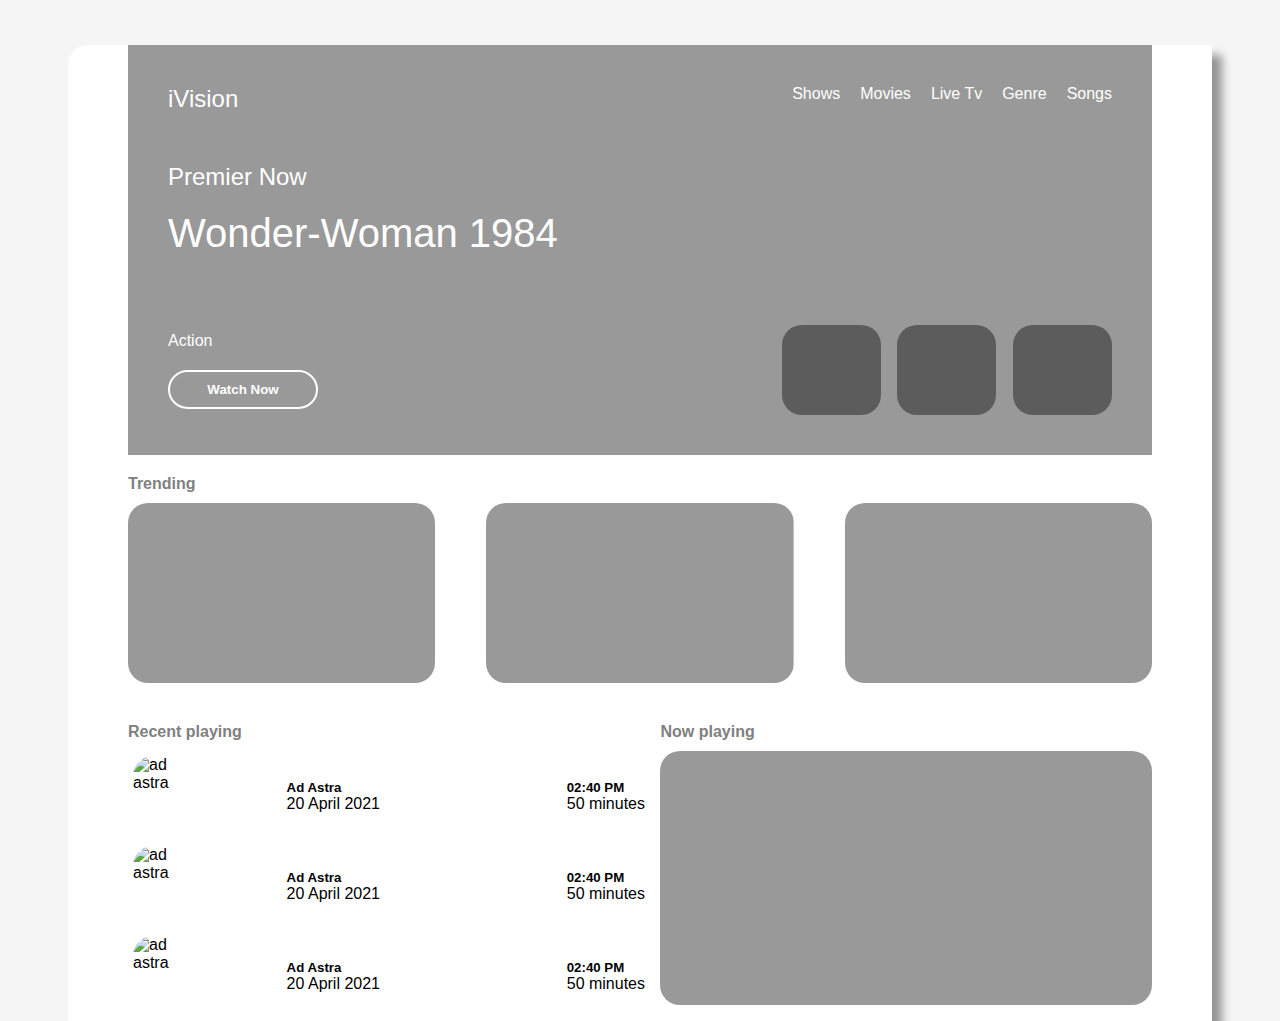
==== index.html @ e2c24d39 "changement du nom du doc html et css" ====
<!DOCTYPE html>
<html lang="en">
  <head>
    <meta charset="UTF-8" />
    <meta name="viewport" content="width=device-width, initial-scale=1.0" />

    <title>Exercice 4 UX</title>
    <link
      rel="stylesheet"
      href="https://cdnjs.cloudflare.com/ajax/libs/font-awesome/5.15.1/css/all.min.css"
      integrity="sha512-+4zCK9k+qNFUR5X+cKL9EIR+ZOhtIloNl9GIKS57V1MyNsYpYcUrUeQc9vNfzsWfV28IaLL3i96P9sdNyeRssA=="
      crossorigin="anonymous"
    />
    <link rel="stylesheet" href="./styles.css" />
  </head>
  <body>
    <section class="container">
      <header>
        <nav>
          <h2><a>iVision</a></h2>

          <ul>
            <li><a href="#!">Shows</a></li>
            <li><a href="#!">Movies</a></li>
            <li><a href="#!">Live Tv</a></li>
            <li><a href="#!">Genre</a></li>
            <li><a href="#!">Songs</a></li>
          </ul>
        </nav>

        <!-- premier now -->
        <div class="header__middle">
          <h2>Premier Now</h2>
          <h1>Wonder-Woman 1984</h1>
        </div>

        <div class="header__bottom">
          <div class="header__bottom__left">
            <p>Action</p>
            <button>Watch Now</button>
          </div>

          <!-- vignettes -->
          <div class="header__bottom__right vignettes --small">
            <!-- vignette 1 -->
            <div class="vignette header1">
              <a href=""><i class="far fa-play-circle"></i></a>
            </div>

            <!-- vignette 2 -->

            <div class="vignette header2">
              <a href=""><i class="far fa-play-circle"></i></a>
            </div>

            <!-- vignette 3 -->

            <div class="vignette header3">
              <a href=""><i class="far fa-play-circle"></i></a>
            </div>
          </div>
        </div>
      </header>

      <!-- section trending -->

      <section class="trending">
        <h4>Trending</h4>
        <!-- vignettes -->
        <div class="vignettes">
          <!-- vignette 1 -->
          <div class="vignette trending1">
            <a href=""><i class="far fa-play-circle"></i></a>
          </div>

          <!-- vignette 2 -->

          <div class="vignette trending2">
            <a href=""><i class="far fa-play-circle"></i></a>
          </div>

          <!-- vignette 3 -->

          <div class="vignette trending3">
            <a href=""><i class="far fa-play-circle"></i></a>
          </div>
        </div>
      </section>
      <section class="playing">
        <div class="list">
          <h4>Recent playing</h4>

          <div class="line">
            <div class="jaquette">
              <img src="./assets/ad_astra.jpg" alt="ad astra" />
            </div>

            <div class="info">
              <div>
                <h5>Ad Astra</h5>
                <p>20 April 2021</p>
              </div>
              <div>
                <h5>02:40 PM</h5>
                <p>50 minutes</p>
              </div>
            </div>
          </div>

          <div class="line">
            <div class="jaquette">
              <img
                src="./assets/spider-man-homecoming-affiche-988436.jpg"
                alt="ad astra"
              />
            </div>

            <div class="info">
              <div>
                <h5>Ad Astra</h5>
                <p>20 April 2021</p>
              </div>
              <div>
                <h5>02:40 PM</h5>
                <p>50 minutes</p>
              </div>
            </div>
          </div>
          <div class="line">
            <div class="jaquette">
              <img
                src="./assets/spider-man-homecoming-affiche-988436.jpg"
                alt="ad astra"
              />
            </div>

            <div class="info">
              <div>
                <h5>Ad Astra</h5>
                <p>20 April 2021</p>
              </div>
              <div>
                <h5>02:40 PM</h5>
                <p>50 minutes</p>
              </div>
            </div>
          </div>
        </div>

        <aside class="now">
          <h4>Now playing</h4>
          <div class="now__image">
            <a href=""><i class="far fa-play-circle"></i></a>
          </div>
        </aside>
      </section>
    </section>
  </body>
</html>
---- styles.css ----
* {
  margin: 0%;
  padding: 0;
}
html {
  font-size: 62.5%;
}

ul {
  list-style: none;
}

a {
  text-decoration: none;
  color: black;
}

img {
  display: block;
  max-width: 100%;
  max-height: 100%;
}

body {
  font-family: -apple-system, BlinkMacSystemFont, "Segoe UI", Roboto, Oxygen,
    Ubuntu, Cantarell, "Open Sans", "Helvetica Neue", sans-serif;
  font-size: 1.6rem;
  background-color: #f5f5f5;
}

.container {
  height: auto;
  margin: auto;
  margin-top: 5vh;
  border-top-left-radius: 2rem;
  border-top-left-radius: 2rem;
  background-color: #ffffff;
  width: 80%;
  padding: 0 6rem;
  box-shadow: 10px 10px 10px rgba(00, 00, 00, 0.4);
}

header {
  margin: auto;

  background: linear-gradient(217deg, rgba(00, 0, 0, 0.4), rgba(00, 0, 0, 0.4)),
    url(./assets/Wonder-Woman-1984.jpg) no-repeat top/cover;
  height: 33rem;
  color: white;
  padding: 4rem;
  display: flex;
  flex-direction: column;
  justify-content: space-between;
}

nav {
  display: flex;
  justify-content: space-between;
}

nav ul {
  display: flex;
}

nav li {
  margin-left: 2rem;
}

nav a {
  color: white;
}

nav a:hover {
  color: orangered;
}

/* header middle */
header h2 {
  font-weight: normal;
}
.header__middle h1 {
  margin: 2rem 0;
  font-size: 4rem;
  font-weight: normal;
}

.header__bottom {
  display: flex;
  justify-content: space-between;
  align-items: center;
}

.header__bottom button {
  margin-top: 2rem;
  width: 15rem;
  border: white 0.2rem solid;
  border-radius: 2rem;
  outline: none;
  padding: 1rem;
  color: white;
  background-color: transparent;
  transition: all 0.2s ease-in;
  text-align: center;
  font-weight: bold;
}

.header__bottom button:hover {
  transform: scale(1.1);
}

.trending {
  margin: 2rem 0;
}

.vignettes {
  width: 100%;
  height: 18rem;
  display: flex;
  justify-content: space-between;
}

.vignette {
  width: 30%;
  height: 100%;
  border-radius: 2rem;
  display: flex;
  align-items: center;
  justify-content: center;
  font-size: 4rem;
  background-position: center;
  background-repeat: no-repeat;
  background-size: cover;
}
.--small {
  width: 35%;
  height: 9rem;
}

.fa-play-circle {
  color: white;
}

.header1 {
  background-image: linear-gradient(
      217deg,
      rgba(00, 0, 0, 0.4),
      rgba(00, 0, 0, 0.4)
    ),
    url(./assets/disney-cars-aladdin-raiponce-les-clins-d-oeil-caches-dans-les-films-disney-pixar-33-photos.jpg);
}
.header2 {
  background-image: linear-gradient(
      217deg,
      rgba(00, 0, 0, 0.4),
      rgba(00, 0, 0, 0.4)
    ),
    url(./assets/812uG5uFZhL.jpg);
}
.header3 {
  background-image: linear-gradient(
      217deg,
      rgba(00, 0, 0, 0.4),
      rgba(00, 0, 0, 0.4)
    ),
    url(./assets/EA34B244F31C104EBB202E8A769CE96B56C42AA4FE63E5B93230D4A7A1E15FB0.png);
}

.trending1 {
  background-image: linear-gradient(
      217deg,
      rgba(00, 0, 0, 0.4),
      rgba(00, 0, 0, 0.4)
    ),
    url(./assets/ad_astra.jpg);
}

.trending2 {
  background-image: linear-gradient(
      217deg,
      rgba(00, 0, 0, 0.4),
      rgba(00, 0, 0, 0.4)
    ),
    url(./assets/joker-joaquin-phoenix.jpg);
}

.trending3 {
  background-image: linear-gradient(
      217deg,
      rgba(00, 0, 0, 0.4),
      rgba(00, 0, 0, 0.4)
    ),
    url(./assets/812uG5uFZhL.jpg);
  background-position: top;
}

.playing {
  display: flex;
  justify-content: space-between;
}

h4 {
  color: grey;
  margin-top: 2rem;
  margin-bottom: 1rem;
}

.list {
  height: 90%;
  width: 50%;
  display: flex;
  justify-content: space-between;
  flex-direction: column;
}

.line {
  height: 8rem;
  width: 100%;
  display: flex;
  align-items: center;
  justify-content: space-between;
  margin: 0.5rem;
}

.jaquette {
  width: 10%;
  height: 8rem;
}
.jaquette img {
  width: 100%;
  height: 100%;
  border-radius: 2rem;
  display: block;
}

.info {
  width: 70%;
  display: flex;
  justify-content: space-between;
}

.now {
  width: 48%;
  height: auto;
}

.now__image {
  width: 100%;
  height: 80%;
  background-image: linear-gradient(
      217deg,
      rgba(00, 0, 0, 0.4),
      rgba(00, 0, 0, 0.4)
    ),
    url(./assets/ad_astra.jpg);
  background-position: center;
  display: flex;
  align-items: center;
  justify-content: center;
  border-radius: 2rem;
  font-size: 6rem;
}

@media screen and (max-width: 600px) {
  header {
    padding: 1rem;
  }
  header ul {
    flex-direction: column;
  }
  .header__middle h1 {
    font-size: 1rem;
  }
  .header__middle h2 {
    font-size: 1.5rem;
  }
  .header__bottom {
    flex-direction: column;
    margin: 2rem 0;
  }
  .trending {
    height: auto;
  }
  .trending .vignettes {
    flex-direction: column;
  }
  .trending .vignette {
    width: 100%;
    height: 40rem;
    margin: 2rem auto;
  }

  .playing {
    flex-direction: column;
    margin-top: 6rem;
  }
  .now {
    width: 100%;
  }

  .list {
    width: 100%;
  }
  .jaquette {
    width: 25%;
  }
}
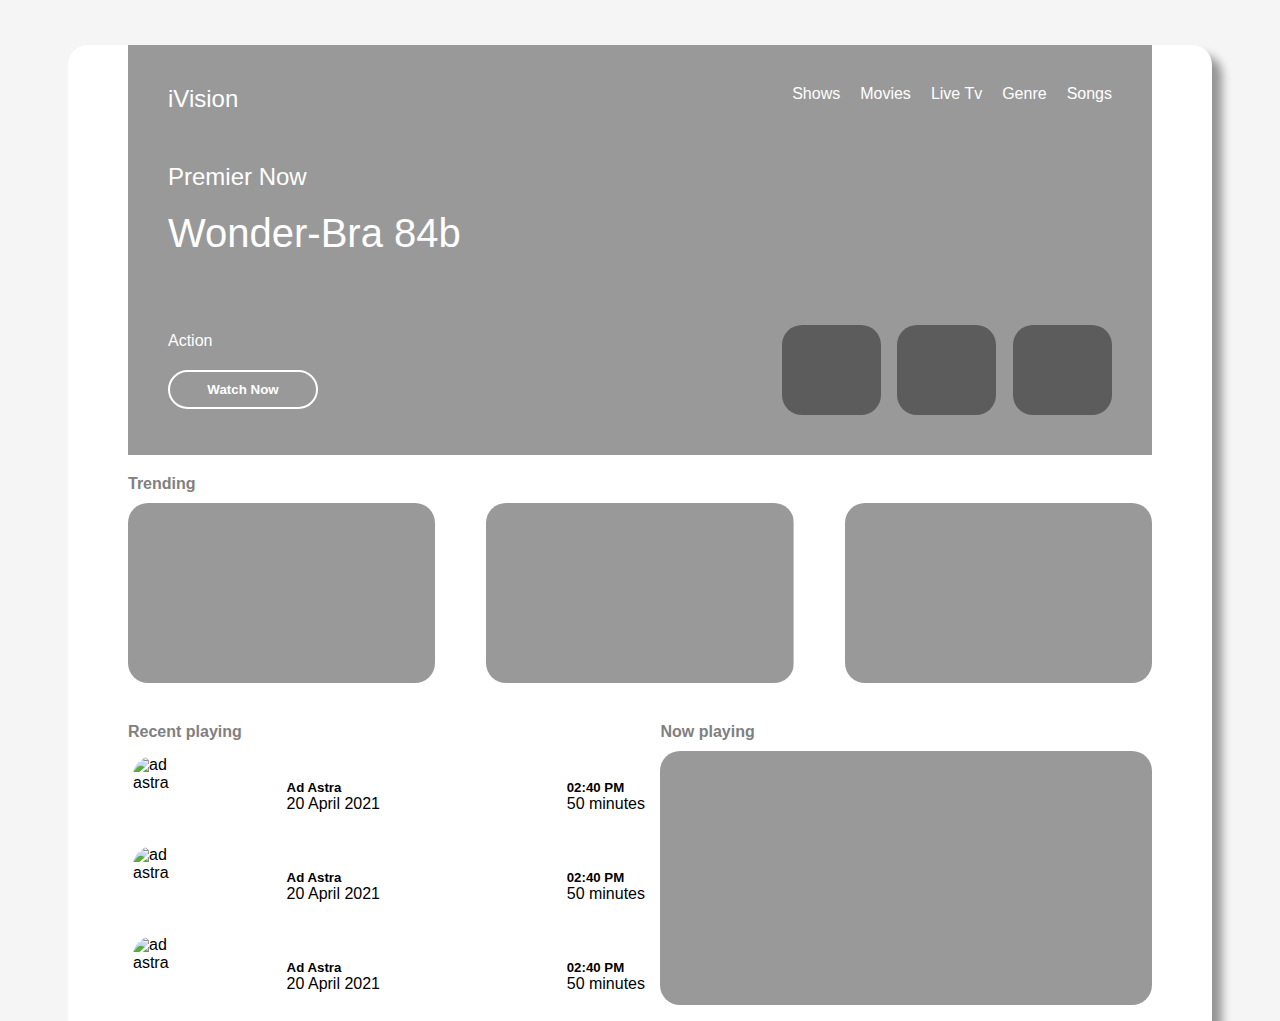
==== commit c0aa28d3: "changement h1" ====
--- a/index.html
+++ b/index.html
@@ -31,7 +31,7 @@
         <!-- premier now -->
         <div class="header__middle">
           <h2>Premier Now</h2>
-          <h1>Wonder-Woman 1984</h1>
+          <h1>Wonder-Bra 84b</h1>
         </div>
 
         <div class="header__bottom">
--- a/styles.css
+++ b/styles.css
@@ -33,7 +33,7 @@
   margin: auto;
   margin-top: 5vh;
   border-top-left-radius: 2rem;
-  border-top-left-radius: 2rem;
+  border-top-right-radius: 2rem;
   background-color: #ffffff;
   width: 80%;
   padding: 0 6rem;
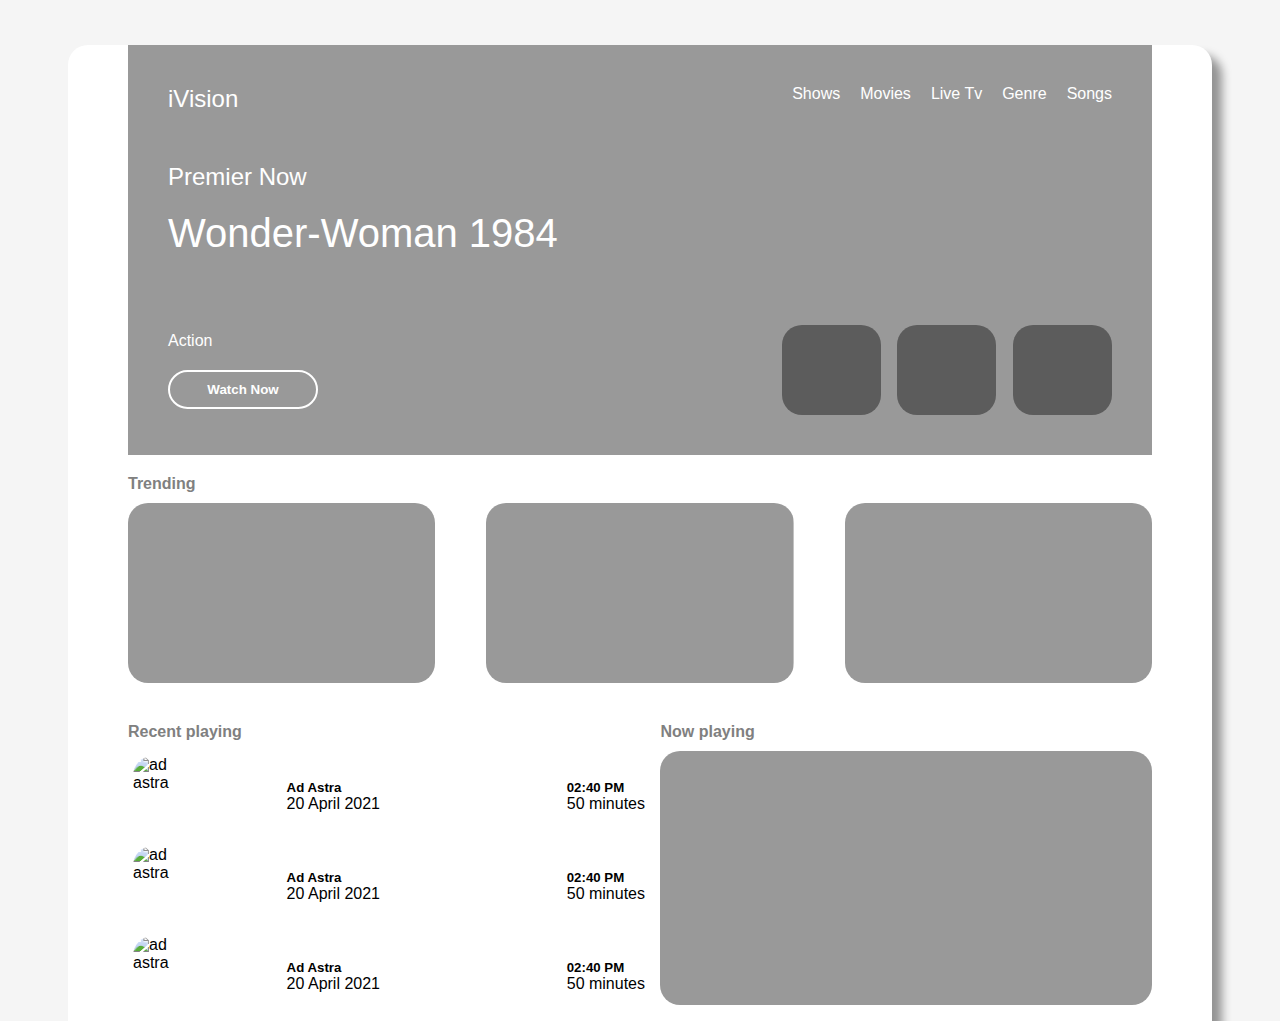
==== commit f4ad8538: "changement du titre de l'onglet" ====
--- a/index.html
+++ b/index.html
@@ -4,7 +4,8 @@
     <meta charset="UTF-8" />
     <meta name="viewport" content="width=device-width, initial-scale=1.0" />
 
-    <title>Exercice 4 UX</title>
+    <title>Wonder-Woman</title>
+
     <link
       rel="stylesheet"
       href="https://cdnjs.cloudflare.com/ajax/libs/font-awesome/5.15.1/css/all.min.css"
@@ -31,7 +32,7 @@
         <!-- premier now -->
         <div class="header__middle">
           <h2>Premier Now</h2>
-          <h1>Wonder-Bra 84b</h1>
+          <h1>Wonder-Woman 1984</h1>
         </div>
 
         <div class="header__bottom">
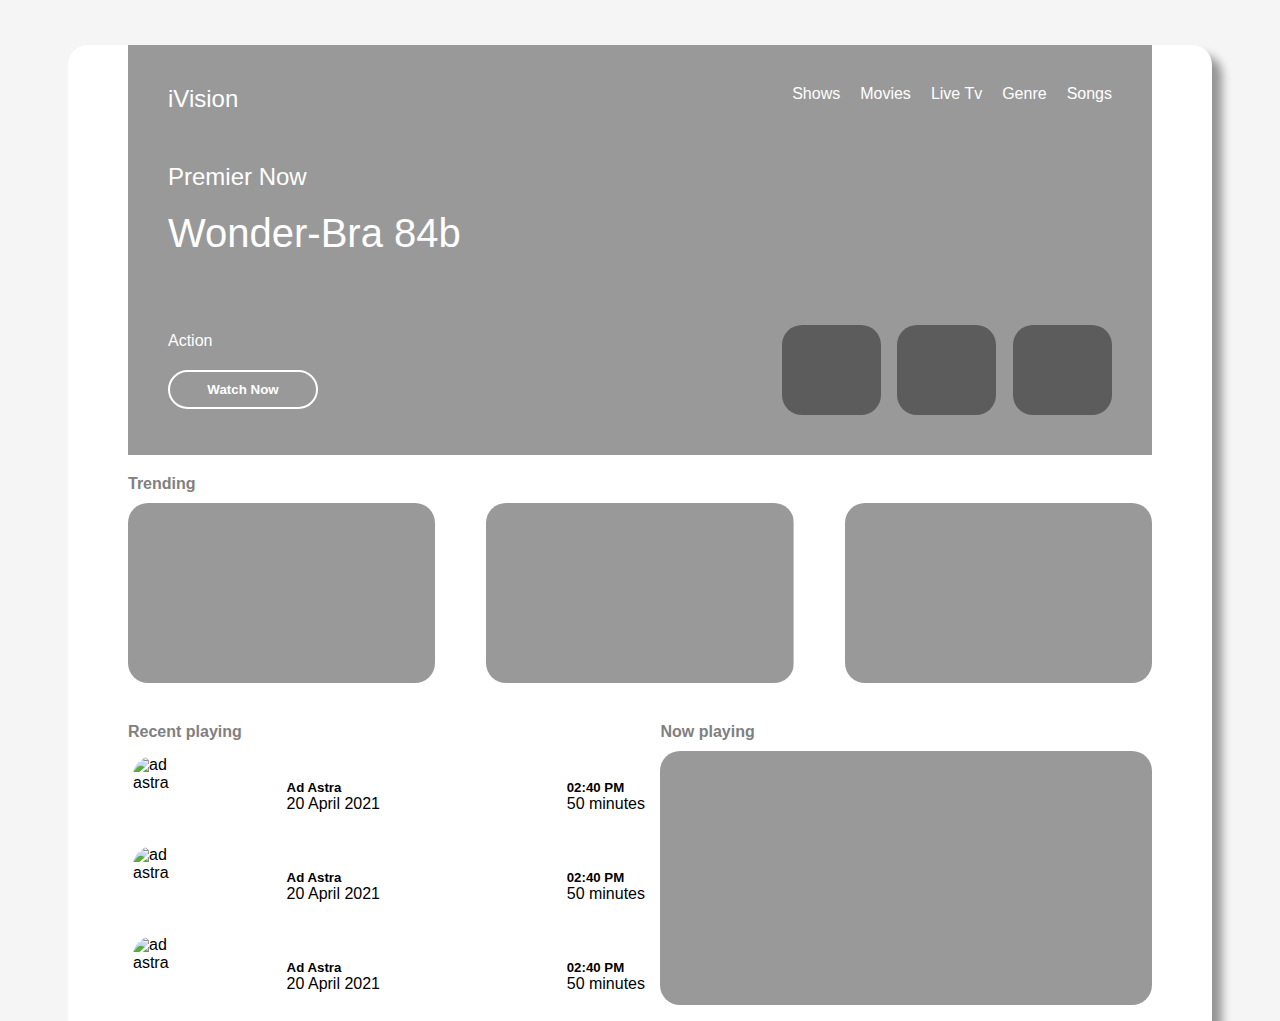
==== commit 9cbea6ee: "Merge branch 'master' of https://github.com/swannwho/exercices-wf3" ====
--- a/index.html
+++ b/index.html
@@ -32,7 +32,7 @@
         <!-- premier now -->
         <div class="header__middle">
           <h2>Premier Now</h2>
-          <h1>Wonder-Woman 1984</h1>
+          <h1>Wonder-Bra 84b</h1>
         </div>
 
         <div class="header__bottom">
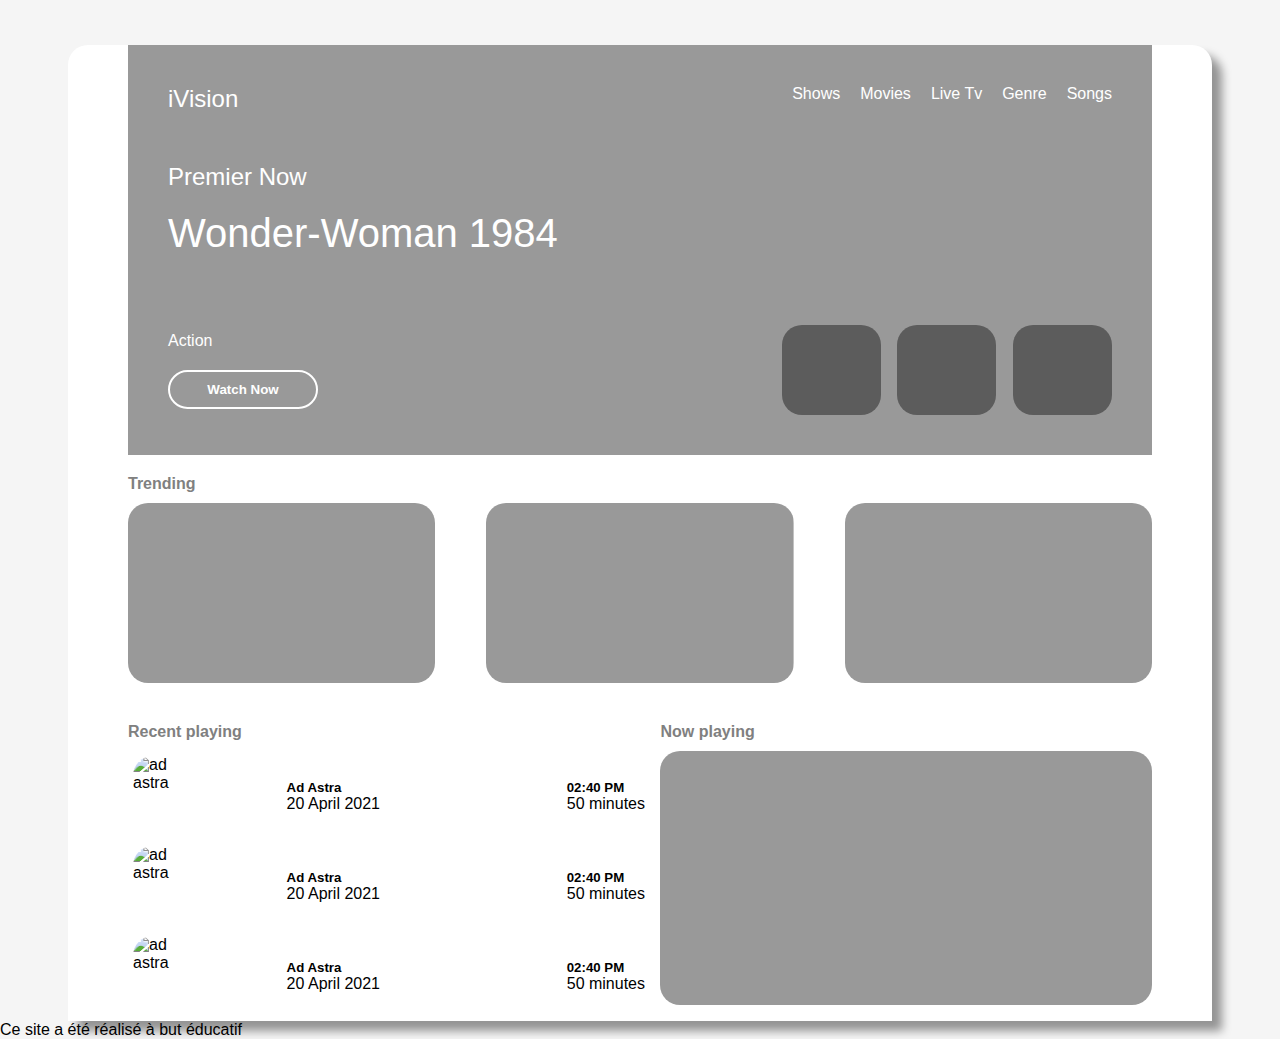
==== commit 75d10772: "change title h1 and add footer educative purpose" ====
--- a/index.html
+++ b/index.html
@@ -32,7 +32,7 @@
         <!-- premier now -->
         <div class="header__middle">
           <h2>Premier Now</h2>
-          <h1>Wonder-Bra 84b</h1>
+          <h1>Wonder-Woman 1984</h1>
         </div>
 
         <div class="header__bottom">
@@ -87,6 +87,7 @@
           </div>
         </div>
       </section>
+
       <section class="playing">
         <div class="list">
           <h4>Recent playing</h4>
@@ -156,5 +157,6 @@
         </aside>
       </section>
     </section>
+    <footer><p>Ce site a été réalisé à but éducatif</p></footer>
   </body>
 </html>
--- a/styles.css
+++ b/styles.css
@@ -138,6 +138,7 @@
 
 .fa-play-circle {
   color: white;
+  padding: 1rem;
 }
 
 .header1 {
@@ -265,7 +266,7 @@
     padding: 1rem;
   }
   header ul {
-    flex-direction: column;
+    display: none;
   }
   .header__middle h1 {
     font-size: 1rem;
@@ -279,6 +280,7 @@
   }
   .trending {
     height: auto;
+    margin-bottom: 10rem;
   }
   .trending .vignettes {
     flex-direction: column;
